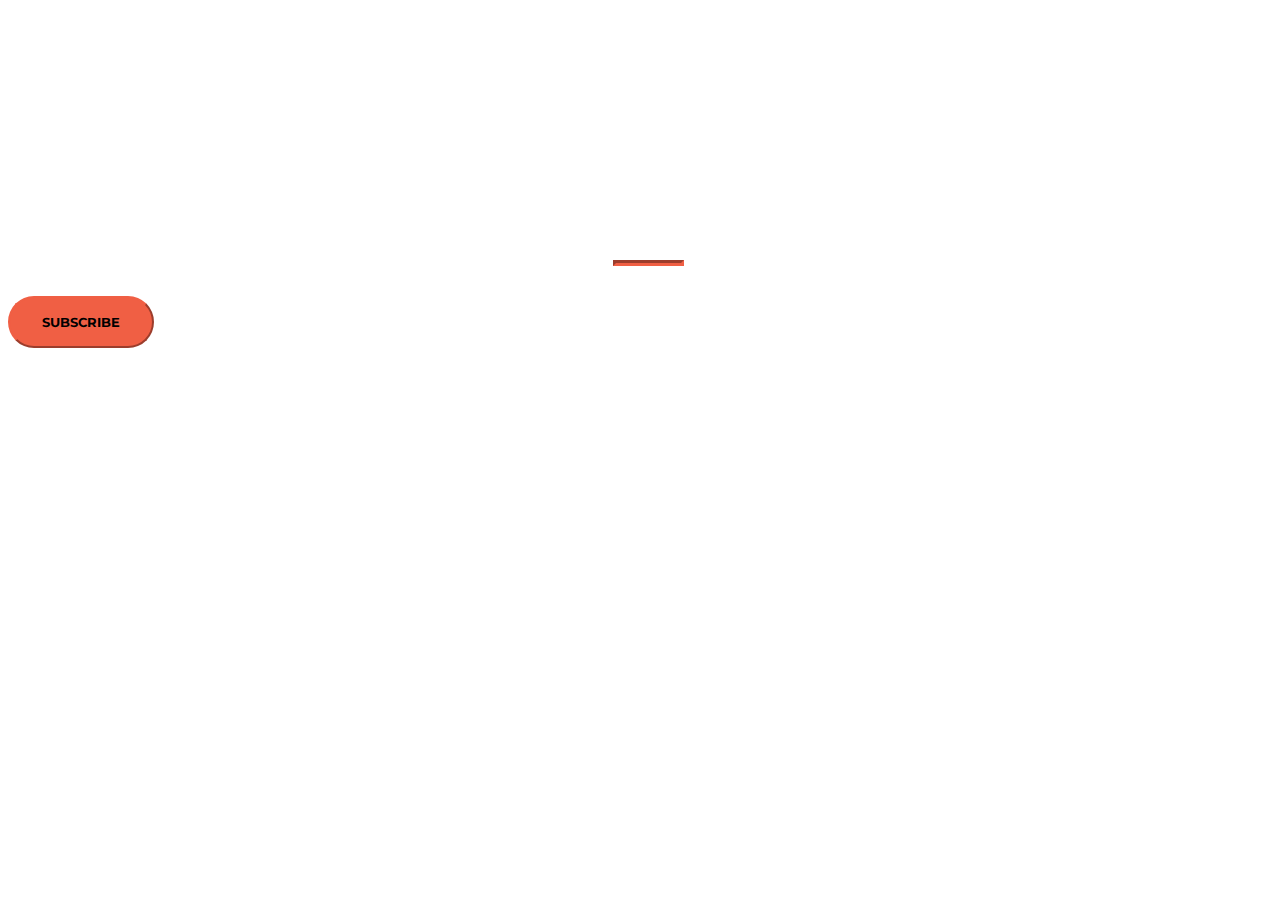
==== index.html @ 5ec6c7ca "uploading website" ====
<!DOCTYPE html>
<html>
  <head>
    <title>Startup</title>

    <!-- Google Fonts -->
    <link href="https://fonts.googleapis.com/css?family=Montserrat" rel="stylesheet">

    <!-- Bootstrap CSS from a CDN. This way you don't have to include the bootstrap file yourself -->
    <link rel="stylesheet" href="https://maxcdn.bootstrapcdn.com/bootstrap/4.0.0-alpha.6/css/bootstrap.min.css" integrity="sha384-rwoIResjU2yc3z8GV/NPeZWAv56rSmLldC3R/AZzGRnGxQQKnKkoFVhFQhNUwEyJ" crossorigin="anonymous">

    <!-- My own stylesheet -->
    <link rel="stylesheet" type="text/css" href="Style1.css">
  </head>
  <body>
    <header class="startup text-center text-white d-flex">
      <div class="container my-auto">
        <div class="row">
          <div class="col-lg-12 my-auto">
            <h1 class="text-uppercase faded">
              <strong>the biggest startup event of the year</strong>
            </h1>
            <hr>
          </div>
          <div class="col-lg-12 my-auto">
            <!-- Begin MailChimp Signup Form -->
                  <link href="//cdn-images.mailchimp.com/embedcode/slim-10_7.css" rel="stylesheet" type="text/css">
                  <style type="text/css">
                    #mc_embed_signup{clear:left; font:14px Helvetica,Arial,sans-serif; }
                    /* Add your own MailChimp form style overrides in your site stylesheet or in this style block.
                       We recommend moving this block and the preceding CSS link to the HEAD of your HTML file. */
                  </style>
                  <div id="mc_embed_signup">
                  <form action="https://coolwebsite.us12.list-manage.com/subscribe/post?u=30d363f6a13b2b131c542dd8b&amp;id=df0c57512b" method="post" id="mc-embedded-subscribe-form" name="mc-embedded-subscribe-form" class="validate" target="_blank" novalidate>
                      <div id="mc_embed_signup_scroll">
                                          <!-- real people should not fill this in and expect good things - do not remove this or risk form bot signups-->
                      <div style="position: absolute; left: -5000px;" aria-hidden="true"><input type="text" name="b_30d363f6a13b2b131c542dd8b_df0c57512b" tabindex="-1" value=""></div>
                      <div class="clear"><input  class="btn btn-primary btn-xl" type="submit" value="Subscribe" name="subscribe" id="mc-embedded-subscribe" class="button"></div>
                      </div>
                  </form>
                  </div>

                  <!--End mc_embed_signup-->
          </div>
        </div>
      </div>
    </header>

  </body>

</html>
---- Style1.css ----
body,html {
  width: 100%;
  height: 100%; 
}

body {
  font-family: 'Montserrat', sans-serif;
}

hr {
  max-width: 65px;
  border-width: 3px;
  border-color: #F05F44; 
}

.faded {
  color: rgba(255, 255, 255, 0.8); 
}

header.startup {
  background-position: center;
  background-image: url("bootstrap4/header.jpg");
  background-size: cover;
  height: 100%;
}

header.startup hr {
  margin-top: 200px;
  margin-bottom: 30px; 
}

header.startup h1 {
  font-size: 2rem; 
}

.btn {
  font-weight: 700;
  text-transform: uppercase;
  border-radius: 300px;
  font-family: 'Montserrat', sans-serif;
}

.btn-xl {
  padding: 1rem 2rem; 
}

.btn-primary {
  background-color: #F05F44;
  border-color: #F05F44; }

.btn-primary:hover {
  background-color: #ee4b08;
  border-color: #ee4b08;
  border-width: 5px;
  cursor: pointer;
}
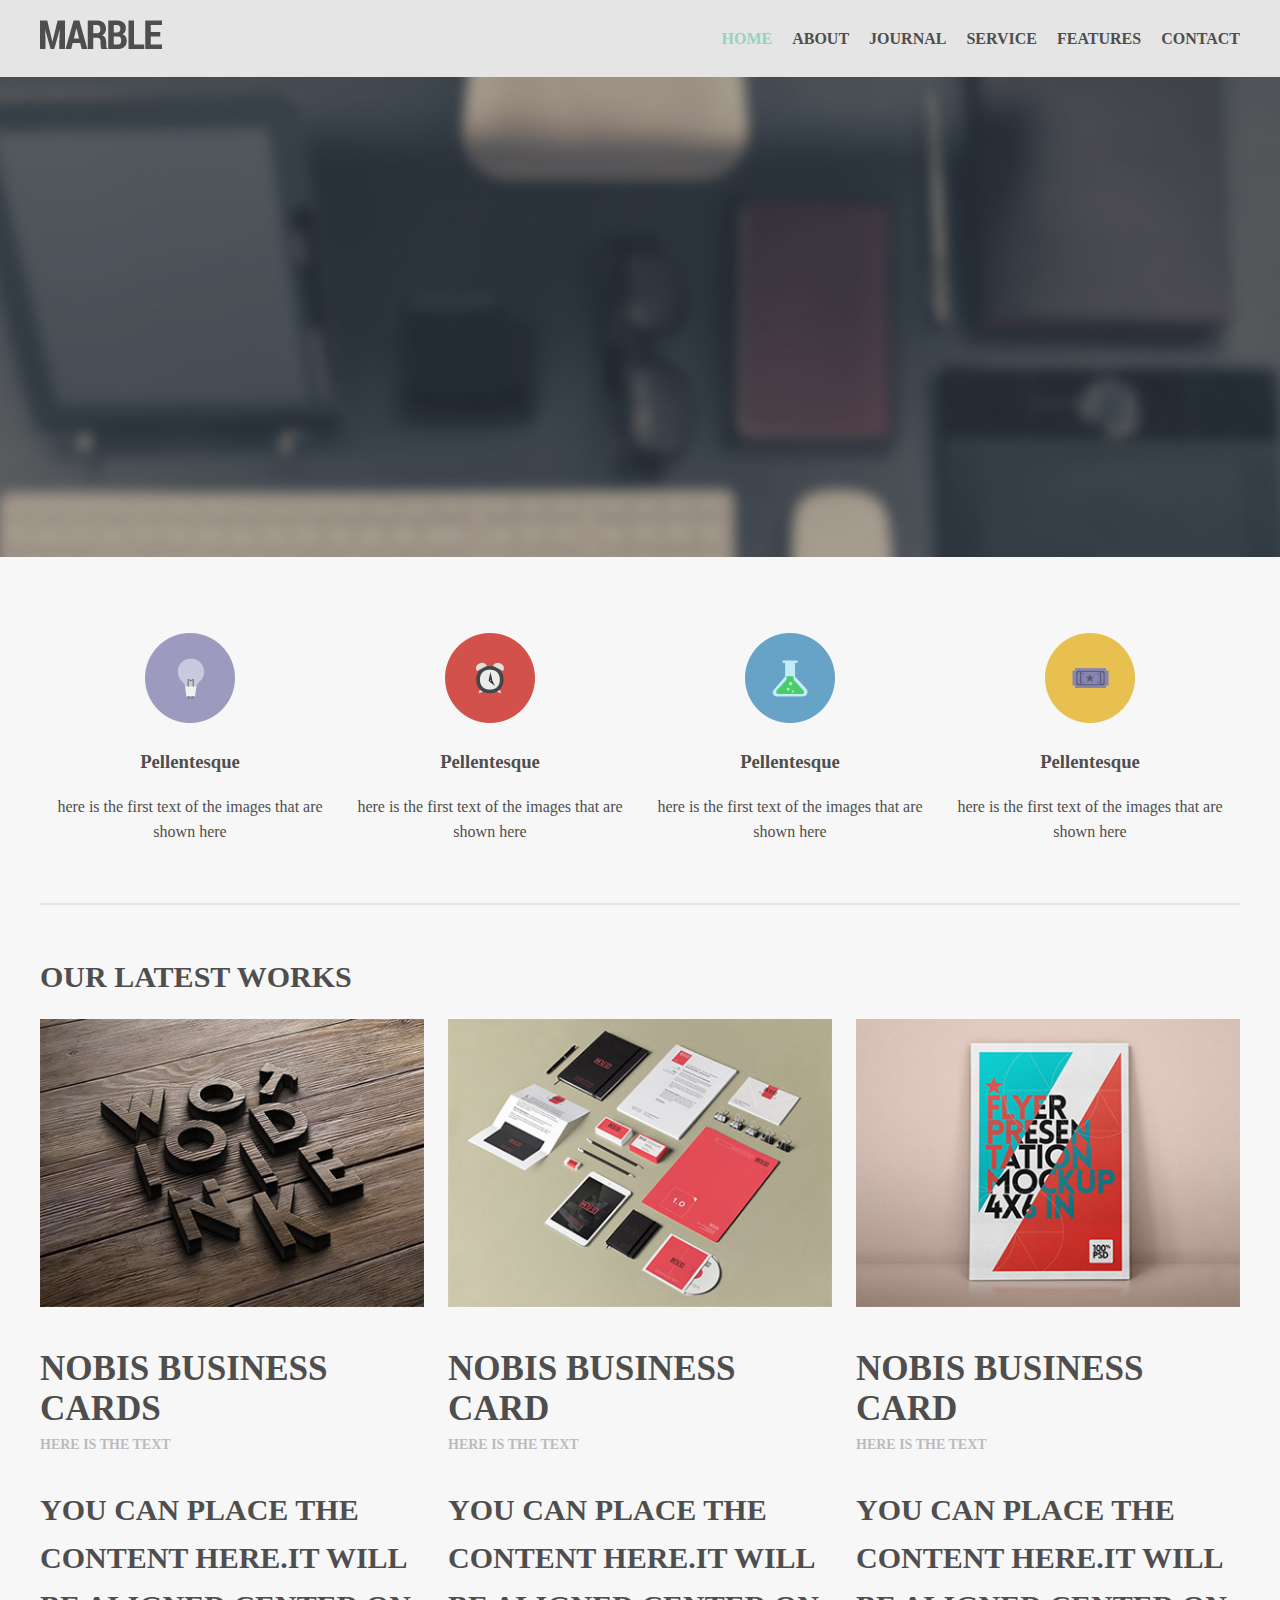
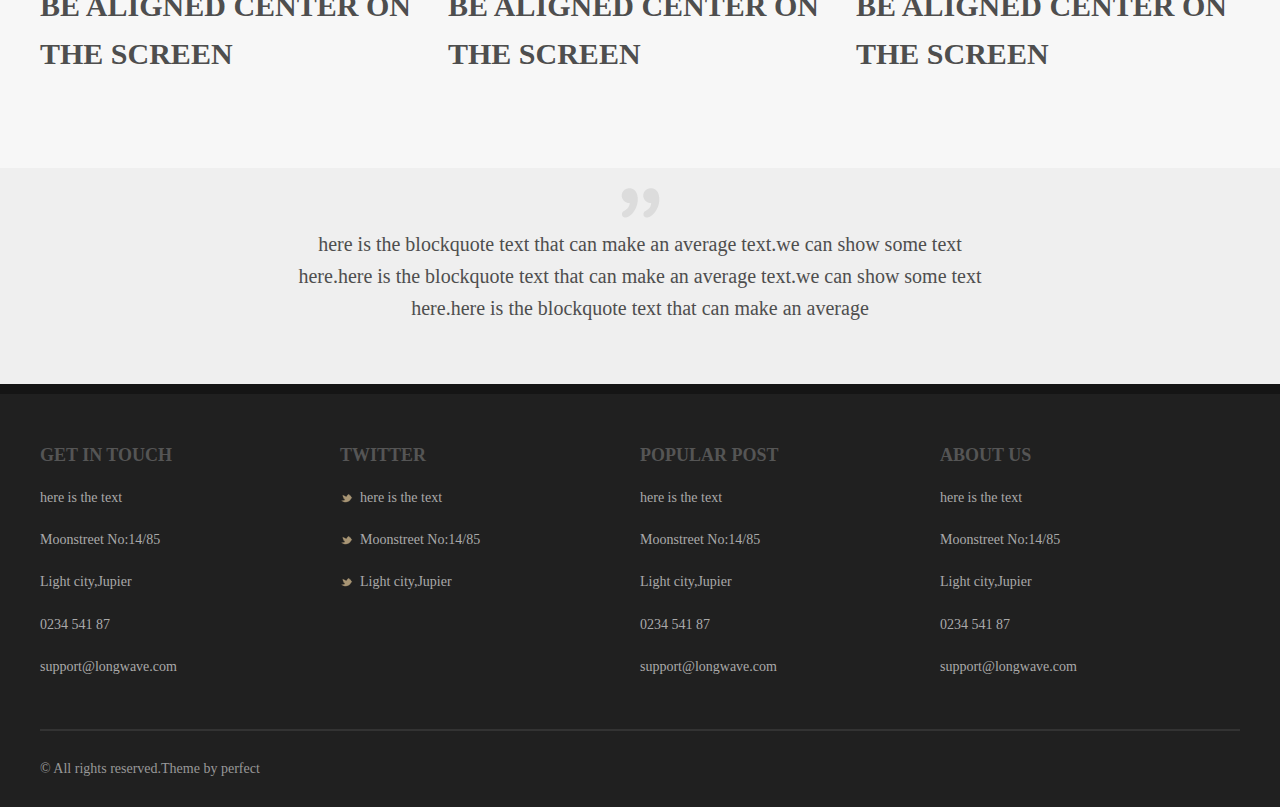
==== commit 7aa074d2: "uploading website" ====
--- a/index.html
+++ b/index.html
@@ -1,52 +1,141 @@
-
 <!DOCTYPE html>
 <html>
-  <head>
-    <title>Startup</title>
+<head>
+	<title>Marble</title>
+	<link href="style.css" rel="stylesheet" type="text/css"> 
+	<meta name="viewport" content="width=device-width ">
+</head>
+        <body>
+               <header>
+               	 <div class="wapper">
+               	 	<h1 class="logo">Marble</h1>
+               	 	<nav>
+               	 		<h2>Main Navigation</h2>
+               	 		<div id="burger-nav"></div>
+               	 		<ul class="open">
+               	 			<li><a href="" class="current">Home</a></li>
+               	 			<li><a href="">About</a></li>
+               	 			<li><a href="">Journal</a></li>
+               	 			<li><a href="">Service</a></li>
+               	 			<li><a href="">Features</a></li>
+               	 			<li><a href="">Contact</a></li>
+               	 		</ul>
+               	 	</nav>
 
-    <!-- Google Fonts -->
-    <link href="https://fonts.googleapis.com/css?family=Montserrat" rel="stylesheet">
+               	 </div>
+              </header>
 
-    <!-- Bootstrap CSS from a CDN. This way you don't have to include the bootstrap file yourself -->
-    <link rel="stylesheet" href="https://maxcdn.bootstrapcdn.com/bootstrap/4.0.0-alpha.6/css/bootstrap.min.css" integrity="sha384-rwoIResjU2yc3z8GV/NPeZWAv56rSmLldC3R/AZzGRnGxQQKnKkoFVhFQhNUwEyJ" crossorigin="anonymous">
 
-    <!-- My own stylesheet -->
-    <link rel="stylesheet" type="text/css" href="Style1.css">
-  </head>
-  <body>
-    <header class="startup text-center text-white d-flex">
-      <div class="container my-auto">
-        <div class="row">
-          <div class="col-lg-12 my-auto">
-            <h1 class="text-uppercase faded">
-              <strong>the biggest startup event of the year</strong>
-            </h1>
-            <hr>
-          </div>
-          <div class="col-lg-12 my-auto">
-            <!-- Begin MailChimp Signup Form -->
-                  <link href="//cdn-images.mailchimp.com/embedcode/slim-10_7.css" rel="stylesheet" type="text/css">
-                  <style type="text/css">
-                    #mc_embed_signup{clear:left; font:14px Helvetica,Arial,sans-serif; }
-                    /* Add your own MailChimp form style overrides in your site stylesheet or in this style block.
-                       We recommend moving this block and the preceding CSS link to the HEAD of your HTML file. */
-                  </style>
-                  <div id="mc_embed_signup">
-                  <form action="https://coolwebsite.us12.list-manage.com/subscribe/post?u=30d363f6a13b2b131c542dd8b&amp;id=df0c57512b" method="post" id="mc-embedded-subscribe-form" name="mc-embedded-subscribe-form" class="validate" target="_blank" novalidate>
-                      <div id="mc_embed_signup_scroll">
-                                          <!-- real people should not fill this in and expect good things - do not remove this or risk form bot signups-->
-                      <div style="position: absolute; left: -5000px;" aria-hidden="true"><input type="text" name="b_30d363f6a13b2b131c542dd8b_df0c57512b" tabindex="-1" value=""></div>
-                      <div class="clear"><input  class="btn btn-primary btn-xl" type="submit" value="Subscribe" name="subscribe" id="mc-embedded-subscribe" class="button"></div>
-                      </div>
-                  </form>
-                  </div>
+              <div id="main-banner">
+              	
+              	 <img src="images/banner.png" alt="banner">
+              </div>
+              <main class="wapper">
+              	<section id="selling-points">
+              		
+              		<ul>
+              			<li>
+              				<img src="images/s1.png" alt="selling-points">
+              				<h3>Pellentesque</h3>
+              				<p>here is the first text of the images that are shown here
+              				  </p>
+              			</li>
+              			<li>
+              				<img src="images/s2.png" alt="selling-points">
+              				<h3>Pellentesque</h3>
+              				<p>here is the first text of the images that are shown here
+              				  </p>
+              			</li>
+              			<li>
+              				<img src="images/s3.png" alt="selling-points">
+              				<h3>Pellentesque</h3>
+              				<p>here is the first text of the images that are shown here
+              				  </p>
+              			</li>
+              			<li>
+              				<img src="images/s4.png" alt="selling-points">
+              				<h3>Pellentesque</h3>
+              				<p>here is the first text of the images that are shown here
+              				  </p>
+              			</li>
+              		</ul>
+              	</section>
 
-                  <!--End mc_embed_signup-->
-          </div>
-        </div>
-      </div>
-    </header>
 
-  </body>
+              	       <section id="latest-works">
+              	       	   <h2>Our Latest Works<h2>
+              	       	   	<ul>
+              	       	   		<li>
+              	       	   			<img src="images/work1.png" alt="latest-works">
+              	       	   			<h3>Nobis Business Cards</h3>
+              	       	   			<p class="t">here is the text</p>
+              	       	   		    <p>you can place the content here.it will be aligned center on the screen</p>
+              	       	   		</li>
+              	       	   		<li>
+              	       	   			<img src="images/work2.png" alt="latest-works">
+                                    <h3>Nobis Business Card</h3>
+              	       	   			<p class="t">here is the text</p>
+              	       	   		    <p>you can place the content here.it will be aligned center on the screen</p>
+              	       	   		</li>
+              	       	   		<li>
+              	       	   			<img src="images/work3.png" alt="latest-works">
+                                    <h3>Nobis Business Card</h3>
+              	       	   			<p class="t">here is the text</p>
+              	       	   		    <p>you can place the content here.it will be aligned center on the screen</p>
+              	       	   		</li>
+              	       	   	</ul>
+              	       </section>
+              </main>
 
-</html>
+                 <div id="quotes">
+                 	<blockquote>
+                 		here is the blockquote text that can make an average
+                 		text.we can show some text here.here is the blockquote text that can make an average
+                 		text.we can show some text here.here is the blockquote text that can make an average
+                 	</blockquote>
+
+                 </div>
+                               <footer>
+                               	<div class="wapper">
+                               		  <ul>
+                               		  	<li><h4>Get in touch</h4></li>
+                               		  	<li>here is the text</li>
+                                        <li>Moonstreet No:14/85</li>
+                                        <li>Light city,Jupier</li>
+                                        <li>0234 541 87</li>
+                                        <li>support@longwave.com</li>
+                               		  </ul>
+
+                               		   <ul>
+                               		  	<li><h4>Twitter</h4></li>
+                               		  	<li class="tw">here is the text</li>
+                                        <li class="tw">Moonstreet No:14/85</li>
+                                        <li class="tw">Light city,Jupier</li>
+                               		  </ul>
+                               		   <ul>
+                               		  	<li><h4>Popular Post</h4></li>
+                               		  	<li>here is the text</li>
+                                        <li>Moonstreet No:14/85</li>
+                                        <li>Light city,Jupier</li>
+                                        <li>0234 541 87</li>
+                                        <li>support@longwave.com</li>
+                               		  </ul>
+                               		   <ul>
+                               		  	<li><h4>About Us</h4></li>
+                               		  	<li>here is the text</li>
+                                        <li>Moonstreet No:14/85</li>
+                                        <li>Light city,Jupier</li>
+                                        <li>0234 541 87</li>
+                                        <li>support@longwave.com</li>
+                               		  </ul>
+                               		  <div id="copyright">&copy; All rights reserved.Theme by perfect</div>
+                               	</div>
+                               </footer>
+
+    	</body>
+    	<script
+        src="https://code.jquery.com/jquery-1.12.4.min.js"
+        integrity="sha256-ZosEbRLbNQzLpnKIkEdrPv7lOy9C27hHQ+Xp8a4MxAQ="
+        crossorigin="anonymous"></script>
+    	<script src="Menu.js"></script>
+</html>--- a/style.css
+++ b/style.css
@@ -0,0 +1,270 @@
+*{
+	font-family: Trebuchet MS;
+}
+body,ul,li{
+	margin: 0;
+	padding: 0;
+}
+p,li,h1,h2,h3,h4{
+	color:#4e4e4e;
+}
+body{
+	background: #f7f7f7;
+}
+.wapper{
+	width: 96%;
+	max-width: 1200px;
+	margin: 0 auto;
+	padding: 0 2%;
+}
+header{
+	background: #e5e5e5;
+	padding:20px 0;
+}
+header h1{
+	margin: 0;
+	text-indent: -10000px;
+	background: url(images/logo.png) no-repeat;
+	width: 130px;
+	float: left;
+}
+header nav{
+	float: right;
+}
+header:after{
+	display: block;
+	content: "";
+	clear:both;
+}
+header nav h2{
+	line-height: 0;
+	margin: 0;
+	text-indent: -10000px;
+}
+header nav li{
+	list-style-type: none;
+	float: left;
+	margin-left: 20px;
+	margin-top: 10px;
+}
+header nav li a{
+	text-decoration: none;
+	color:#4e4e4e;
+	text-transform: uppercase;
+	font-weight: bold;
+}
+header nav li a.current{
+	color:#96d1c2;
+}
+#main-banner img{
+	width: 100%;
+}
+#main-banner{
+	max-height: 500px;
+	overflow: hidden;
+}
+#selling-points{
+   margin-top: 60px;
+}
+#selling-points li{
+	float: left;
+	width: 23%;
+	padding:1%;
+	text-align: center;
+	list-style-type: none;
+	line-height: 1.6em;
+}
+#selling-points:after{
+	display: block;
+	content: "";
+	clear:both;
+}
+#latest-works{
+	margin-top: 30px;
+	padding-top: 30px;
+	border-top:2px solid #e4e4e4;
+}
+#latest-works{
+	text-transform: uppercase;
+	font-size: 20px;
+	margin-bottom: 40px;
+}
+#latest-works li{
+	width: 32%;
+	float: left;
+	list-style-type: none;
+}
+#latest-works img{
+	width: 100%;
+}
+#latest-works li:nth-child(2)
+{
+	margin:0 2%;
+}
+#latest-works:after{
+	display: block;
+	content: "";
+	clear:both;
+}
+#latest-works h3{
+	margin-bottom: 0;
+}
+#latest-works p{
+	line-height: 1.6em;
+}
+p.t{
+	color: #bbb;
+	font-size: 14px;
+	margin-top: 5px;
+}
+#quotes{
+	width:60%;
+	margin-top: 60px;
+	padding: 40px 20%;
+	background: url("images/q.png") no-repeat center 20px;
+	background-color: #efefef;
+	color: #4e4e4e;
+	font-size:20px;
+	line-height: 1.6em;
+	text-align: center;
+}
+footer{
+	background: #202020;
+	padding: 30px 0;
+	border-top:10px solid #151515;
+}
+footer h4{
+	margin: 0;
+	color:#555;
+	text-transform: uppercase;
+	font-size:18px;
+}
+footer ul{
+	float: left;
+	width: 25%;
+	list-style-type: none;
+}
+footer:after{
+	content: "";
+	display: block;
+	clear: both;
+}
+footer li{
+	color:#aaa;
+	width: 80%;
+	margin: 20px 0;
+	font-size: 14px;
+	line-height:1.6em;
+}
+footer li.tw{
+	padding-left: 20px;
+	background: url("images/twitter.png") no-repeat left 6px;
+}
+#copyright{
+	clear:both;
+	padding-top: 30px;
+	margin-top: 30px;
+	float: left;
+	width: 100%;
+	border-top: 2px solid #333;
+	color:#999;
+	font-size: 14px;
+}
+/* MEDIA QUERY */
+@media screen and (max-width:960px){
+	#selling-points li{
+		width:40%;
+		padding:0 5%;
+		margin:20px 0;
+	}
+	footer ul{
+		width:50%
+	}
+	footer ul:nth-child(odd){
+		clear:both;
+	}
+	#quotes{
+		width:90%;
+		padding:40px 5%;
+	}
+
+}
+@media screen and (max-width:768px){
+	header nav{
+		float:none;
+
+	}
+	header nav li{
+		margin-left:0;
+		width:16.66%;
+		text-align:center;
+		font-size:14px;
+	}
+	header h1.logo{
+		float:none;
+		margin:0 auto 15px;
+	}
+	#latest-works li{
+		width:60%;
+		margin:30px 20% !important;
+		float:none;
+	}
+	#latest-works h2{
+		text-align:center;
+	}
+}
+@media screen and (max-width:480px){
+	#selling-points li{
+		width:80%;
+		padding:0 10%;
+		margin:20% 0;
+	}
+	#latest-works li{
+		width:80%;
+		margin:30px 10% !important;
+	}
+	#quotes{
+		font-size:16px;
+		font-weight:bold;
+	}
+	footer ul{
+		width:100%;
+		float:none;
+		border-top:2px solid #333;
+	}
+		header nav li{
+		float:none;
+		width:100%;
+		margin:0;
+	}
+	header nav {
+		background:#555;
+	}
+	header .wrapper{
+		padding:0;
+		width:100%;
+	}
+	header{
+		padding-bottom:0;
+	}
+	header nav li a{
+		display:block;
+		text-align:center;
+		padding:10px;
+		color:#999;
+		border-top:1px solid #4f4f4f;
+	}
+	#burger-nav{
+		width:100%;
+		height:40px;
+		background:url('images/burger.png') no-repeat 98% center;
+		cursor:pointer;
+	}
+	header nav ul{
+		height:0;
+		overflow:hidden;
+	}
+	header nav ul.open{
+		height: auto;
+	}
+}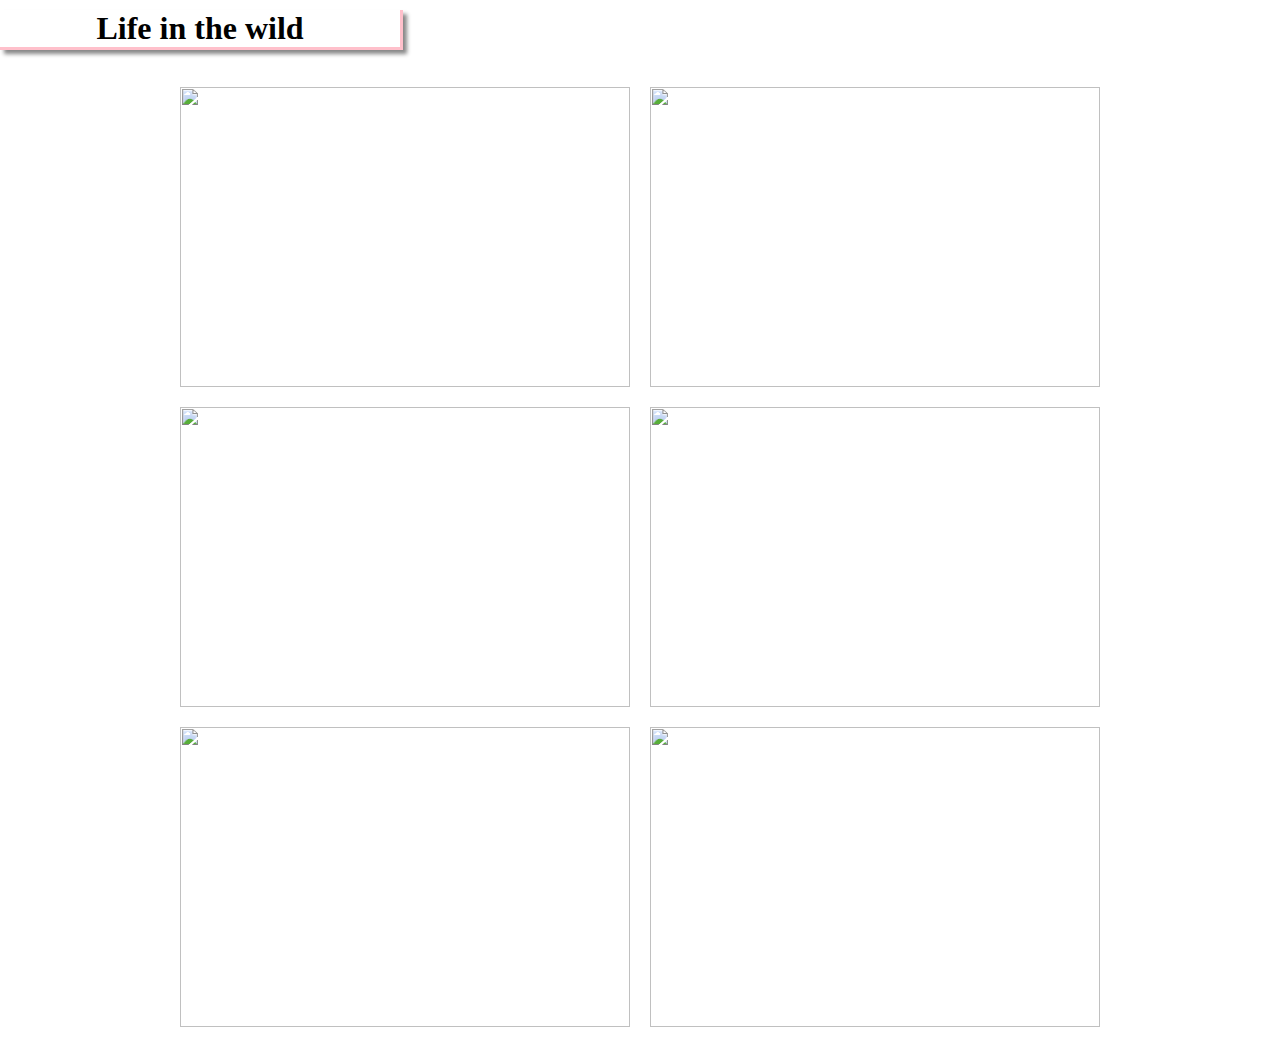
==== commit db53f768: "website publish" ====
--- a/index.html
+++ b/index.html
@@ -1,141 +1,18 @@
 <!DOCTYPE html>
 <html>
 <head>
-	<title>Marble</title>
-	<link href="style.css" rel="stylesheet" type="text/css"> 
-	<meta name="viewport" content="width=device-width ">
+  <title>portfolio</title>
+  <link rel="stylesheet" type="text/css" href="style.css">
 </head>
-        <body>
-               <header>
-               	 <div class="wapper">
-               	 	<h1 class="logo">Marble</h1>
-               	 	<nav>
-               	 		<h2>Main Navigation</h2>
-               	 		<div id="burger-nav"></div>
-               	 		<ul class="open">
-               	 			<li><a href="" class="current">Home</a></li>
-               	 			<li><a href="">About</a></li>
-               	 			<li><a href="">Journal</a></li>
-               	 			<li><a href="">Service</a></li>
-               	 			<li><a href="">Features</a></li>
-               	 			<li><a href="">Contact</a></li>
-               	 		</ul>
-               	 	</nav>
-
-               	 </div>
-              </header>
-
-
-              <div id="main-banner">
-              	
-              	 <img src="images/banner.png" alt="banner">
-              </div>
-              <main class="wapper">
-              	<section id="selling-points">
-              		
-              		<ul>
-              			<li>
-              				<img src="images/s1.png" alt="selling-points">
-              				<h3>Pellentesque</h3>
-              				<p>here is the first text of the images that are shown here
-              				  </p>
-              			</li>
-              			<li>
-              				<img src="images/s2.png" alt="selling-points">
-              				<h3>Pellentesque</h3>
-              				<p>here is the first text of the images that are shown here
-              				  </p>
-              			</li>
-              			<li>
-              				<img src="images/s3.png" alt="selling-points">
-              				<h3>Pellentesque</h3>
-              				<p>here is the first text of the images that are shown here
-              				  </p>
-              			</li>
-              			<li>
-              				<img src="images/s4.png" alt="selling-points">
-              				<h3>Pellentesque</h3>
-              				<p>here is the first text of the images that are shown here
-              				  </p>
-              			</li>
-              		</ul>
-              	</section>
-
-
-              	       <section id="latest-works">
-              	       	   <h2>Our Latest Works<h2>
-              	       	   	<ul>
-              	       	   		<li>
-              	       	   			<img src="images/work1.png" alt="latest-works">
-              	       	   			<h3>Nobis Business Cards</h3>
-              	       	   			<p class="t">here is the text</p>
-              	       	   		    <p>you can place the content here.it will be aligned center on the screen</p>
-              	       	   		</li>
-              	       	   		<li>
-              	       	   			<img src="images/work2.png" alt="latest-works">
-                                    <h3>Nobis Business Card</h3>
-              	       	   			<p class="t">here is the text</p>
-              	       	   		    <p>you can place the content here.it will be aligned center on the screen</p>
-              	       	   		</li>
-              	       	   		<li>
-              	       	   			<img src="images/work3.png" alt="latest-works">
-                                    <h3>Nobis Business Card</h3>
-              	       	   			<p class="t">here is the text</p>
-              	       	   		    <p>you can place the content here.it will be aligned center on the screen</p>
-              	       	   		</li>
-              	       	   	</ul>
-              	       </section>
-              </main>
-
-                 <div id="quotes">
-                 	<blockquote>
-                 		here is the blockquote text that can make an average
-                 		text.we can show some text here.here is the blockquote text that can make an average
-                 		text.we can show some text here.here is the blockquote text that can make an average
-                 	</blockquote>
-
-                 </div>
-                               <footer>
-                               	<div class="wapper">
-                               		  <ul>
-                               		  	<li><h4>Get in touch</h4></li>
-                               		  	<li>here is the text</li>
-                                        <li>Moonstreet No:14/85</li>
-                                        <li>Light city,Jupier</li>
-                                        <li>0234 541 87</li>
-                                        <li>support@longwave.com</li>
-                               		  </ul>
-
-                               		   <ul>
-                               		  	<li><h4>Twitter</h4></li>
-                               		  	<li class="tw">here is the text</li>
-                                        <li class="tw">Moonstreet No:14/85</li>
-                                        <li class="tw">Light city,Jupier</li>
-                               		  </ul>
-                               		   <ul>
-                               		  	<li><h4>Popular Post</h4></li>
-                               		  	<li>here is the text</li>
-                                        <li>Moonstreet No:14/85</li>
-                                        <li>Light city,Jupier</li>
-                                        <li>0234 541 87</li>
-                                        <li>support@longwave.com</li>
-                               		  </ul>
-                               		   <ul>
-                               		  	<li><h4>About Us</h4></li>
-                               		  	<li>here is the text</li>
-                                        <li>Moonstreet No:14/85</li>
-                                        <li>Light city,Jupier</li>
-                                        <li>0234 541 87</li>
-                                        <li>support@longwave.com</li>
-                               		  </ul>
-                               		  <div id="copyright">&copy; All rights reserved.Theme by perfect</div>
-                               	</div>
-                               </footer>
-
-    	</body>
-    	<script
-        src="https://code.jquery.com/jquery-1.12.4.min.js"
-        integrity="sha256-ZosEbRLbNQzLpnKIkEdrPv7lOy9C27hHQ+Xp8a4MxAQ="
-        crossorigin="anonymous"></script>
-    	<script src="Menu.js"></script>
+<body>
+          <h2>Life in the wild</h2>
+          <div class="container">
+          <img src="https://static.pexels.com/photos/52500/horse-herd-fog-nature-52500.jpeg">
+          <img src="https://static.pexels.com/photos/66898/elephant-cub-tsavo-kenya-66898.jpeg">
+          <img src="https://static.pexels.com/photos/213399/pexels-photo-213399.jpeg">
+          <img src="https://static.pexels.com/photos/158471/ibis-bird-red-animals-158471.jpeg">
+          <img src="https://static.pexels.com/photos/133459/pexels-photo-133459.jpeg">
+          <img src="https://static.pexels.com/photos/50988/ape-berber-monkeys-mammal-affchen-50988.jpeg">
+          </div>
+</body>
 </html>--- a/style.css
+++ b/style.css
@@ -1,270 +1,27 @@
-*{
-	font-family: Trebuchet MS;
+body{
+	margin: 0px;
 }
-body,ul,li{
-	margin: 0;
-	padding: 0;
+.container{
+	display: flex;
+	flex-wrap: wrap;
+	justify-content: center;
 }
-p,li,h1,h2,h3,h4{
-	color:#4e4e4e;
-}
-body{
-	background: #f7f7f7;
-}
-.wapper{
-	width: 96%;
-	max-width: 1200px;
-	margin: 0 auto;
-	padding: 0 2%;
-}
-header{
-	background: #e5e5e5;
-	padding:20px 0;
-}
-header h1{
-	margin: 0;
-	text-indent: -10000px;
-	background: url(images/logo.png) no-repeat;
-	width: 130px;
-	float: left;
-}
-header nav{
-	float: right;
-}
-header:after{
-	display: block;
-	content: "";
-	clear:both;
-}
-header nav h2{
-	line-height: 0;
-	margin: 0;
-	text-indent: -10000px;
-}
-header nav li{
-	list-style-type: none;
-	float: left;
-	margin-left: 20px;
+h2{
+	font-family: fantasy;
+	font-size: 2em;
+	border-bottom: 3px solid pink;
+	border-right: 3px solid pink;
+	width: 400px;
+	text-align: center;
+	box-shadow: 4px 4px 4px #888888;
 	margin-top: 10px;
 }
-header nav li a{
-	text-decoration: none;
-	color:#4e4e4e;
-	text-transform: uppercase;
-	font-weight: bold;
+img{
+	width: 450px;
+	height: 300px;
+	margin: 10px;
+	transition: all 1s;
 }
-header nav li a.current{
-	color:#96d1c2;
-}
-#main-banner img{
-	width: 100%;
-}
-#main-banner{
-	max-height: 500px;
-	overflow: hidden;
-}
-#selling-points{
-   margin-top: 60px;
-}
-#selling-points li{
-	float: left;
-	width: 23%;
-	padding:1%;
-	text-align: center;
-	list-style-type: none;
-	line-height: 1.6em;
-}
-#selling-points:after{
-	display: block;
-	content: "";
-	clear:both;
-}
-#latest-works{
-	margin-top: 30px;
-	padding-top: 30px;
-	border-top:2px solid #e4e4e4;
-}
-#latest-works{
-	text-transform: uppercase;
-	font-size: 20px;
-	margin-bottom: 40px;
-}
-#latest-works li{
-	width: 32%;
-	float: left;
-	list-style-type: none;
-}
-#latest-works img{
-	width: 100%;
-}
-#latest-works li:nth-child(2)
-{
-	margin:0 2%;
-}
-#latest-works:after{
-	display: block;
-	content: "";
-	clear:both;
-}
-#latest-works h3{
-	margin-bottom: 0;
-}
-#latest-works p{
-	line-height: 1.6em;
-}
-p.t{
-	color: #bbb;
-	font-size: 14px;
-	margin-top: 5px;
-}
-#quotes{
-	width:60%;
-	margin-top: 60px;
-	padding: 40px 20%;
-	background: url("images/q.png") no-repeat center 20px;
-	background-color: #efefef;
-	color: #4e4e4e;
-	font-size:20px;
-	line-height: 1.6em;
-	text-align: center;
-}
-footer{
-	background: #202020;
-	padding: 30px 0;
-	border-top:10px solid #151515;
-}
-footer h4{
-	margin: 0;
-	color:#555;
-	text-transform: uppercase;
-	font-size:18px;
-}
-footer ul{
-	float: left;
-	width: 25%;
-	list-style-type: none;
-}
-footer:after{
-	content: "";
-	display: block;
-	clear: both;
-}
-footer li{
-	color:#aaa;
-	width: 80%;
-	margin: 20px 0;
-	font-size: 14px;
-	line-height:1.6em;
-}
-footer li.tw{
-	padding-left: 20px;
-	background: url("images/twitter.png") no-repeat left 6px;
-}
-#copyright{
-	clear:both;
-	padding-top: 30px;
-	margin-top: 30px;
-	float: left;
-	width: 100%;
-	border-top: 2px solid #333;
-	color:#999;
-	font-size: 14px;
-}
-/* MEDIA QUERY */
-@media screen and (max-width:960px){
-	#selling-points li{
-		width:40%;
-		padding:0 5%;
-		margin:20px 0;
-	}
-	footer ul{
-		width:50%
-	}
-	footer ul:nth-child(odd){
-		clear:both;
-	}
-	#quotes{
-		width:90%;
-		padding:40px 5%;
-	}
-
-}
-@media screen and (max-width:768px){
-	header nav{
-		float:none;
-
-	}
-	header nav li{
-		margin-left:0;
-		width:16.66%;
-		text-align:center;
-		font-size:14px;
-	}
-	header h1.logo{
-		float:none;
-		margin:0 auto 15px;
-	}
-	#latest-works li{
-		width:60%;
-		margin:30px 20% !important;
-		float:none;
-	}
-	#latest-works h2{
-		text-align:center;
-	}
-}
-@media screen and (max-width:480px){
-	#selling-points li{
-		width:80%;
-		padding:0 10%;
-		margin:20% 0;
-	}
-	#latest-works li{
-		width:80%;
-		margin:30px 10% !important;
-	}
-	#quotes{
-		font-size:16px;
-		font-weight:bold;
-	}
-	footer ul{
-		width:100%;
-		float:none;
-		border-top:2px solid #333;
-	}
-		header nav li{
-		float:none;
-		width:100%;
-		margin:0;
-	}
-	header nav {
-		background:#555;
-	}
-	header .wrapper{
-		padding:0;
-		width:100%;
-	}
-	header{
-		padding-bottom:0;
-	}
-	header nav li a{
-		display:block;
-		text-align:center;
-		padding:10px;
-		color:#999;
-		border-top:1px solid #4f4f4f;
-	}
-	#burger-nav{
-		width:100%;
-		height:40px;
-		background:url('images/burger.png') no-repeat 98% center;
-		cursor:pointer;
-	}
-	header nav ul{
-		height:0;
-		overflow:hidden;
-	}
-	header nav ul.open{
-		height: auto;
-	}
+img:hover{
+	transform: scale(1.1);
 }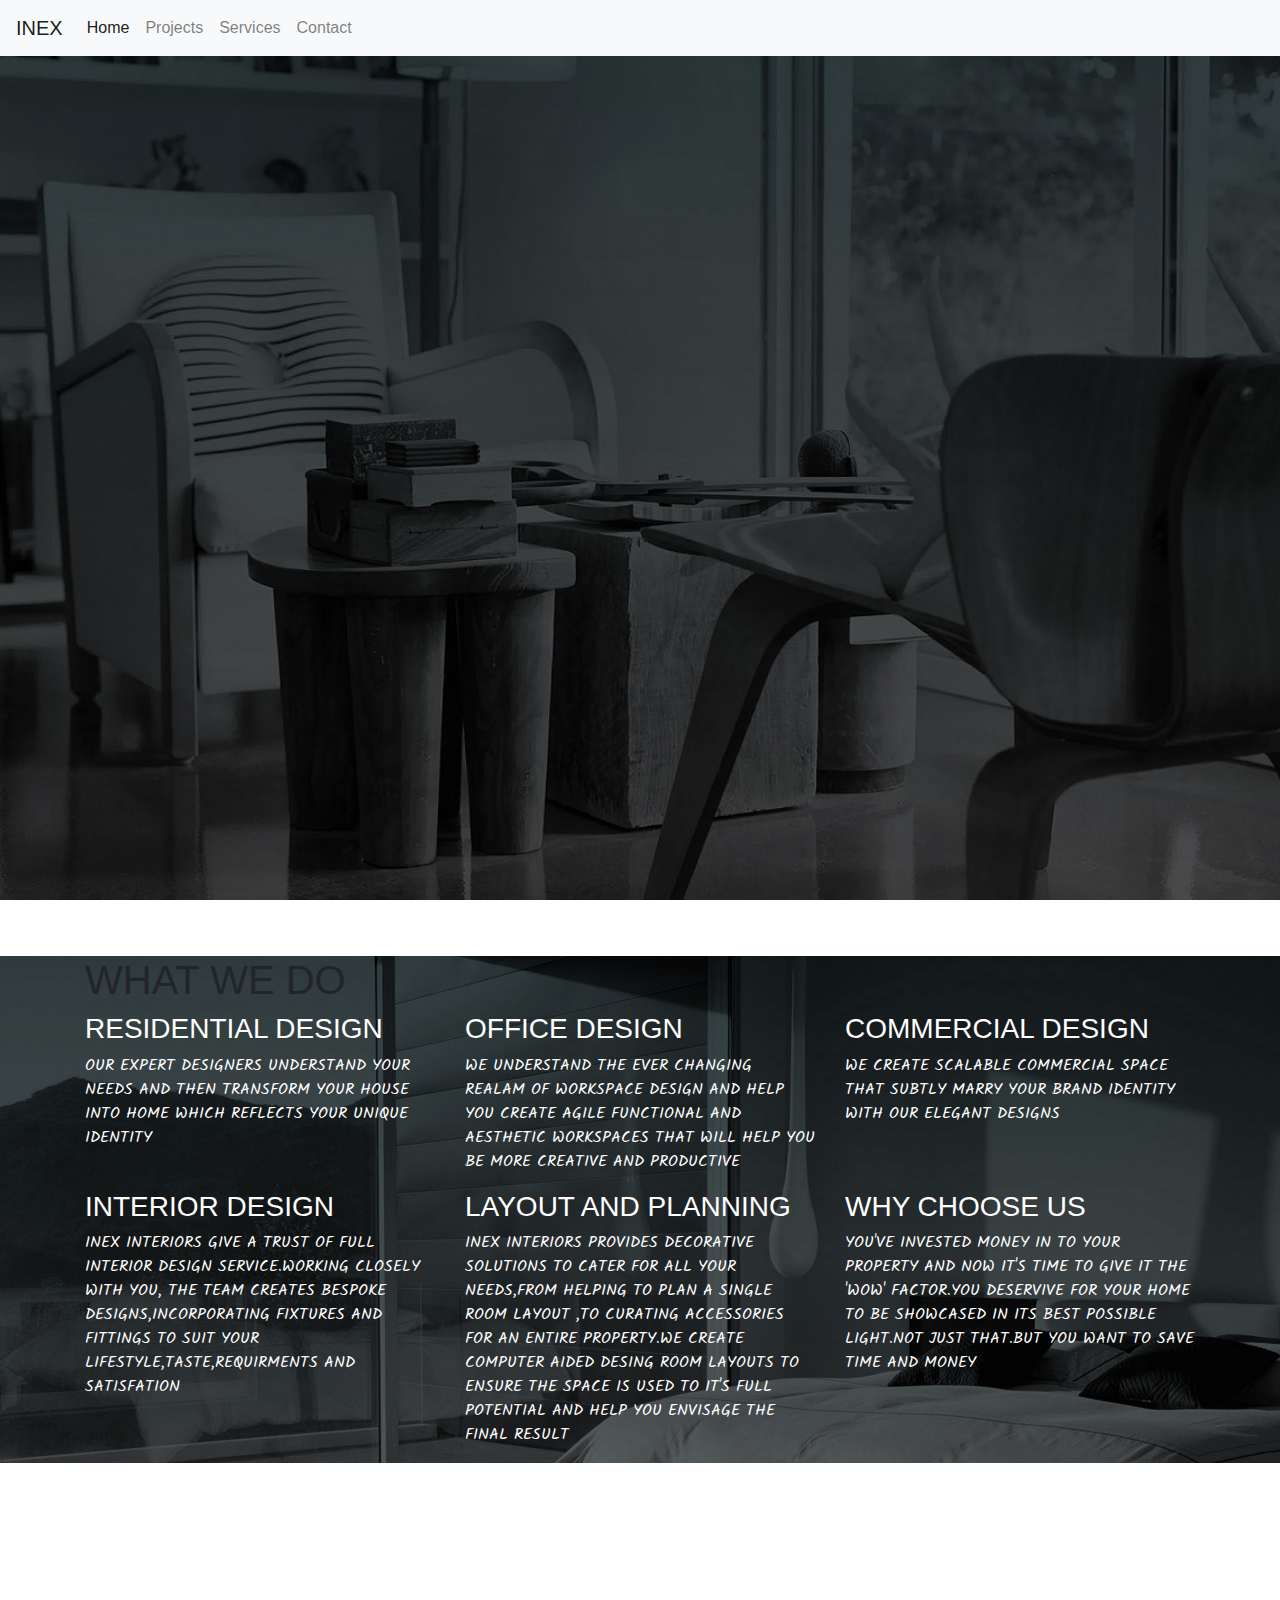
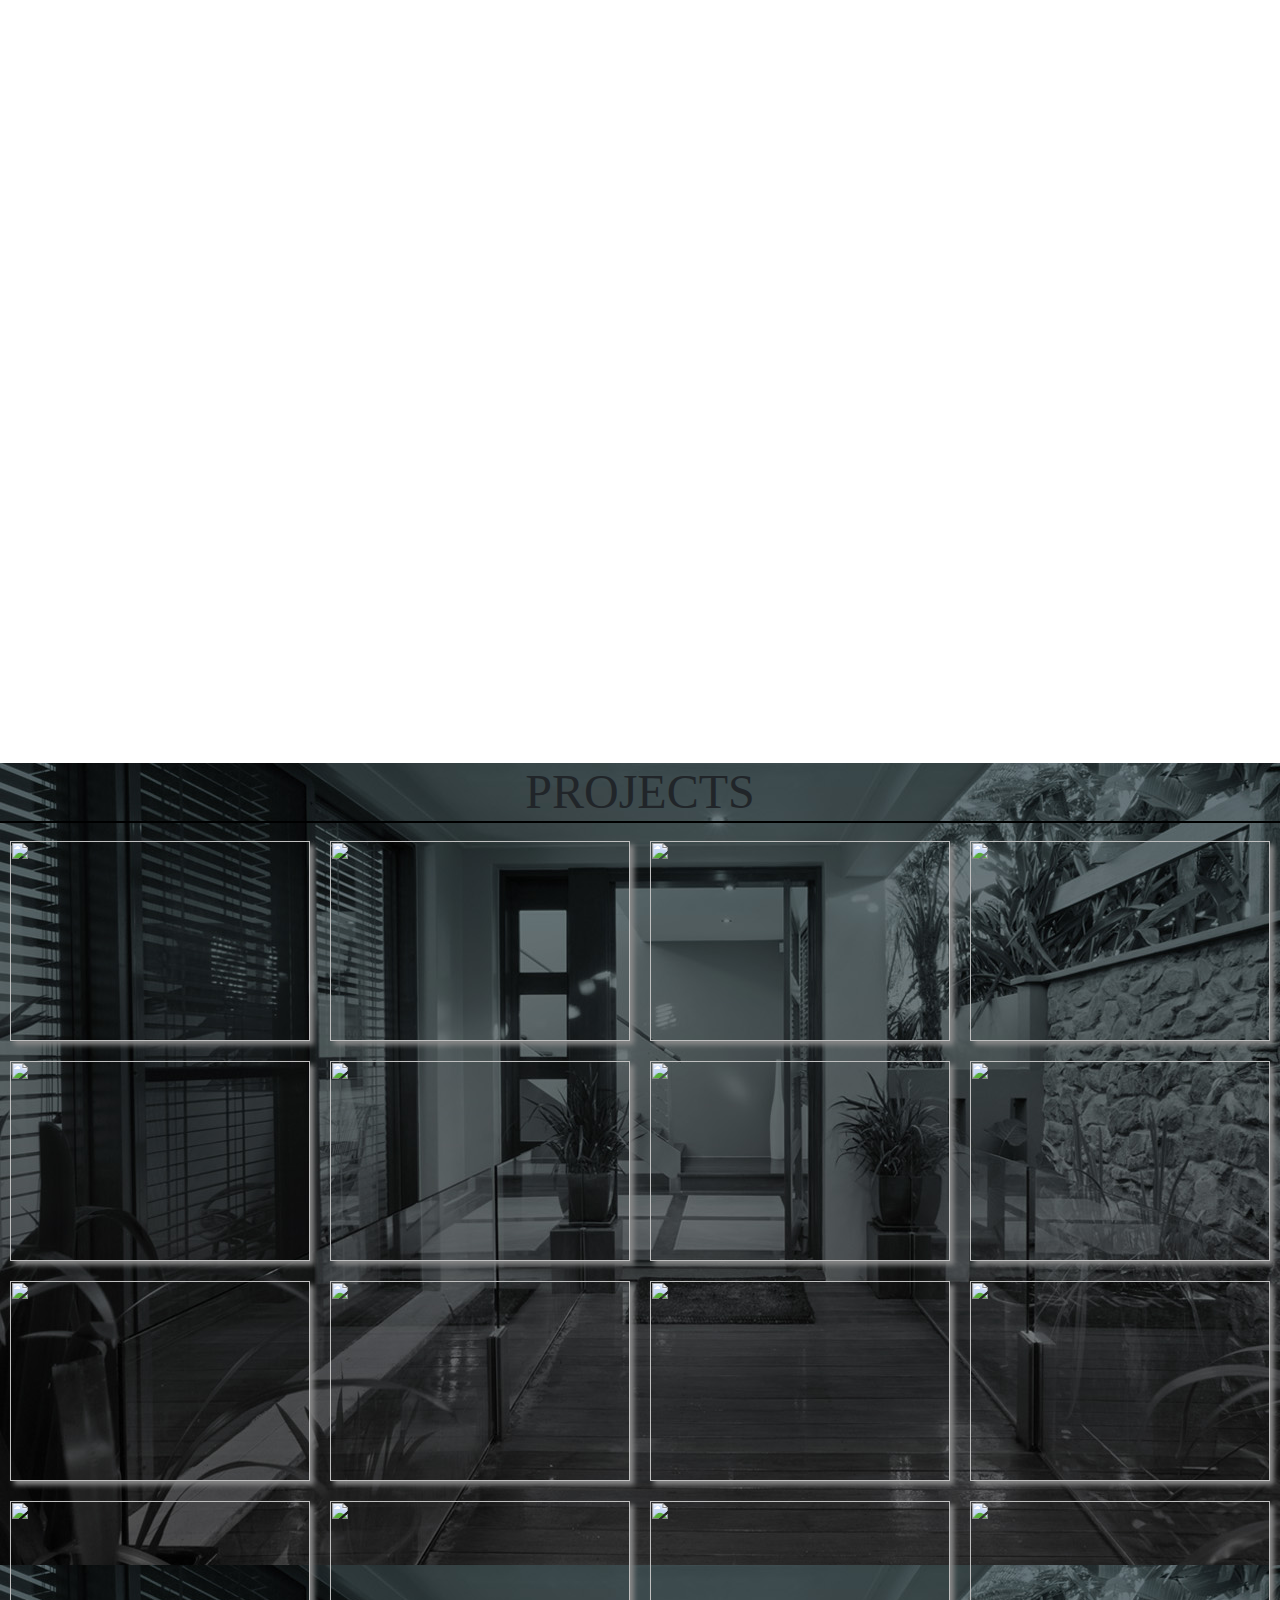
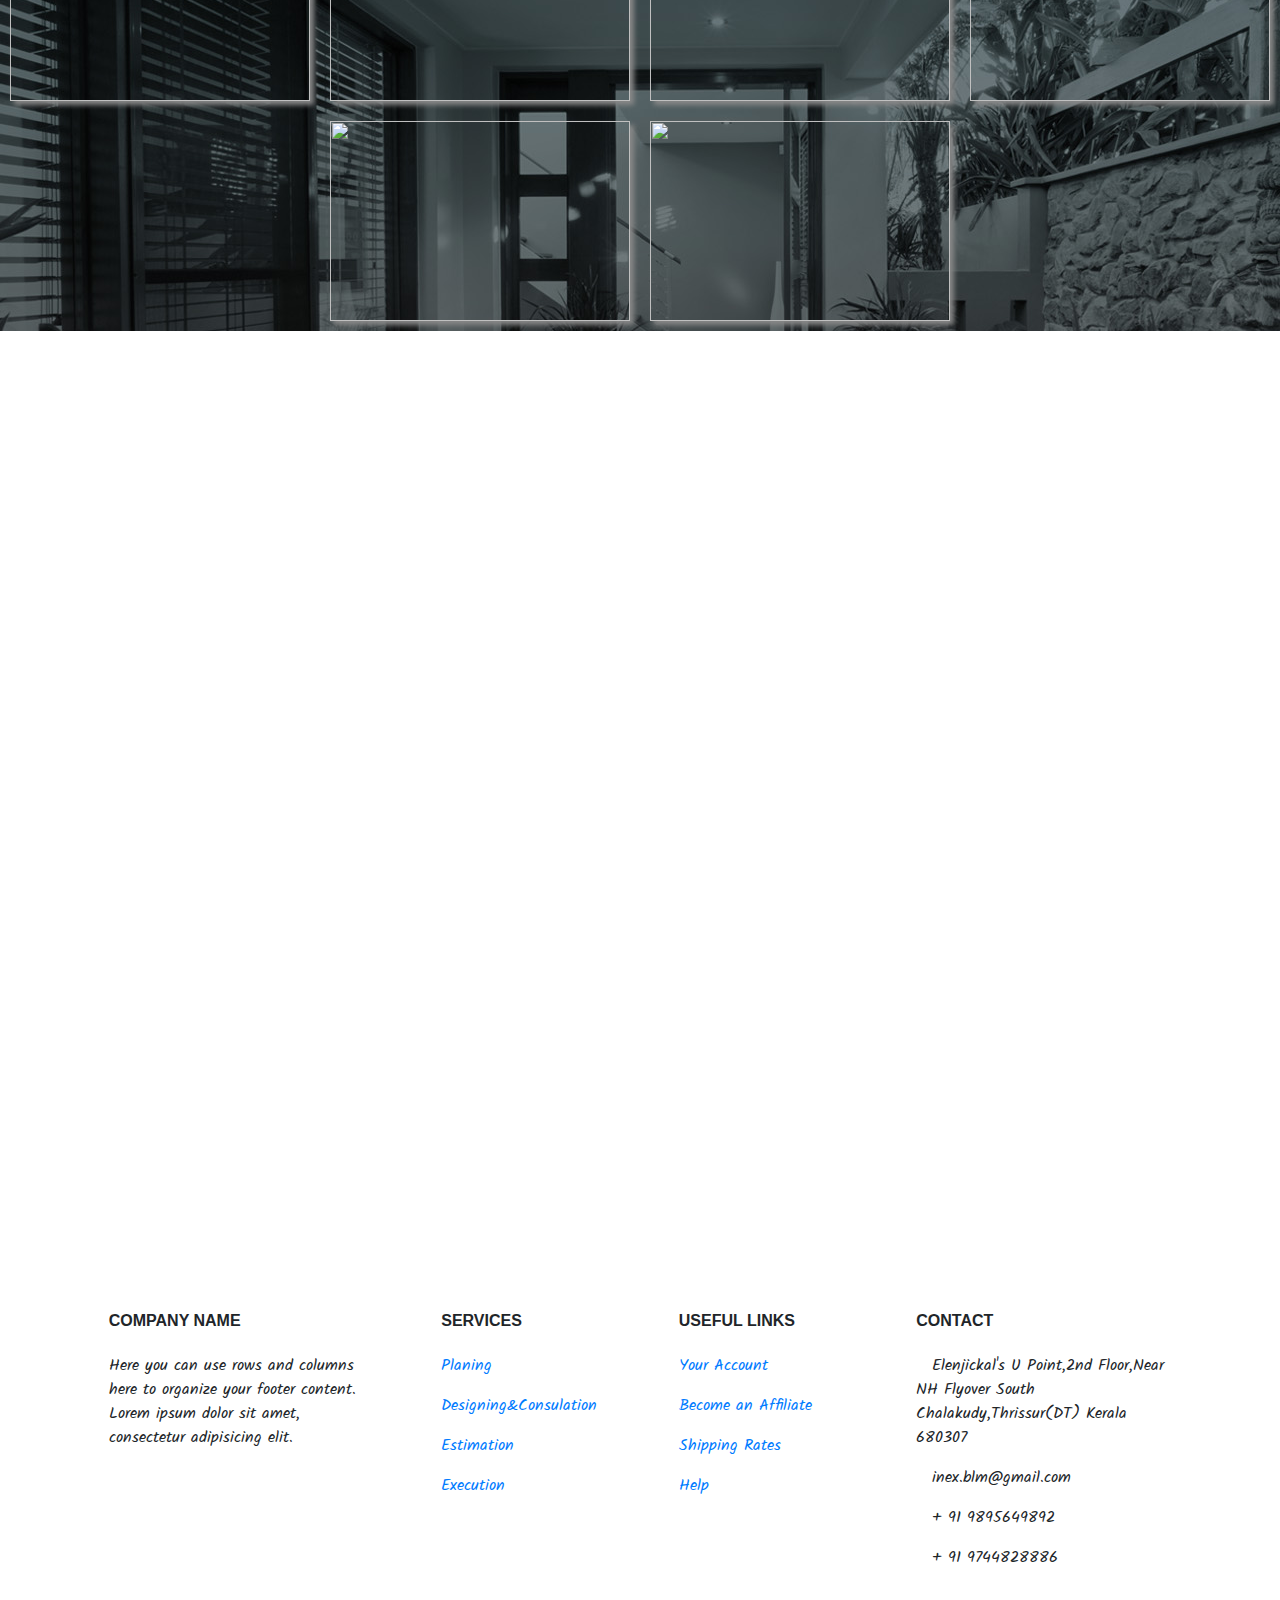
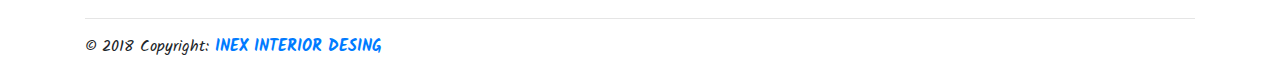
==== commit e76ceb54: "uploading inex" ====
--- a/index.html
+++ b/index.html
@@ -1,18 +1,219 @@
 <!DOCTYPE html>
 <html>
 <head>
-  <title>portfolio</title>
-  <link rel="stylesheet" type="text/css" href="style.css">
+	<title>INEX INTERIOR DESING</title>
+	<link href="https://fonts.googleapis.com/css?family=Kalam" rel="stylesheet">
+	<link rel="stylesheet" type="text/css" href="style.css">
+	<link rel="stylesheet" href="https://maxcdn.bootstrapcdn.com/bootstrap/4.0.0/css/bootstrap.min.css" integrity="sha384-Gn5384xqQ1aoWXA+058RXPxPg6fy4IWvTNh0E263XmFcJlSAwiGgFAW/dAiS6JXm" crossorigin="anonymous">
+	<link rel="stylesheet" type="text/css" href="style.css">
 </head>
 <body>
-          <h2>Life in the wild</h2>
-          <div class="container">
-          <img src="https://static.pexels.com/photos/52500/horse-herd-fog-nature-52500.jpeg">
-          <img src="https://static.pexels.com/photos/66898/elephant-cub-tsavo-kenya-66898.jpeg">
-          <img src="https://static.pexels.com/photos/213399/pexels-photo-213399.jpeg">
-          <img src="https://static.pexels.com/photos/158471/ibis-bird-red-animals-158471.jpeg">
-          <img src="https://static.pexels.com/photos/133459/pexels-photo-133459.jpeg">
-          <img src="https://static.pexels.com/photos/50988/ape-berber-monkeys-mammal-affchen-50988.jpeg">
-          </div>
+	      <nav class="navbar navbar-expand-lg navbar-light bg-light">
+									  <a class="navbar-brand" href="#">INEX</a>
+									  <button class="navbar-toggler" type="button" data-toggle="collapse" data-target="#navbarSupportedContent" aria-controls="navbarSupportedContent" aria-expanded="false" aria-label="Toggle navigation">
+									    <span class="navbar-toggler-icon"></span>
+									  </button>
+
+									  <div class="collapse navbar-collapse" id="navbarSupportedContent">
+									    <ul class="navbar-nav mr-auto">
+									      <li class="nav-item active">
+									        <a class="nav-link" href="#">Home <span class="sr-only">(current)</span></a>
+									      </li>
+									      <li class="nav-item">
+									        <a class="nav-link" href="#">Projects</a>
+									      </li>
+									    
+									      <li class="nav-item">
+									        <a class="nav-link" href="#">Services</a>
+									      </li>
+									      <li class="nav-item">
+									        <a class="nav-link" href="#">Contact</a>
+									      </li>
+									    </ul>
+									   
+									  </div>
+									</nav>
+          <div class="parallax"></div>
+
+			<div class="Banner2">
+				<div class="container">
+					<h1>WHAT WE DO</h1>
+             	 <div class="row">
+                        <div class="col-md-4">
+                            <h3><span class="id-color">RESIDENTIAL</span> DESIGN</h3>
+                           <p class="pg-content"> OUR EXPERT DESIGNERS UNDERSTAND YOUR NEEDS AND THEN TRANSFORM YOUR HOUSE INTO HOME WHICH REFLECTS YOUR UNIQUE IDENTITY</p>
+                            
+                        </div>
+
+                        <div class="col-md-4">
+                            <h3><span class="id-color">OFFICE</span> DESIGN</h3>
+                           <p class="pg-content"> WE UNDERSTAND THE EVER CHANGING REALAM OF WORKSPACE DESIGN AND HELP YOU CREATE AGILE FUNCTIONAL AND AESTHETIC WORKSPACES THAT WILL HELP YOU BE MORE CREATIVE AND PRODUCTIVE</p>
+                          
+                        </div>
+
+                        <div class="col-md-4">
+                            <h3><span class="id-color">COMMERCIAL</span> DESIGN</h3>
+                            <P class="pg-content">WE CREATE SCALABLE COMMERCIAL SPACE THAT SUBTLY MARRY YOUR BRAND IDENTITY WITH OUR ELEGANT DESIGNS</P> 
+                        </div>
+
+                    </div>
+                </div>
+
+                <div class="container">
+             	 <div class="row">
+                        <div class="col-md-4">
+                            <h3><span class="id-color">INTERIOR</span> DESIGN</h3>
+                           <p class="pg-content">INEX INTERIORS GIVE A TRUST OF FULL INTERIOR DESIGN SERVICE.WORKING CLOSELY WITH YOU, THE TEAM CREATES BESPOKE DESIGNS,INCORPORATING FIXTURES AND FITTINGS TO SUIT YOUR LIFESTYLE,TASTE,REQUIRMENTS AND SATISFATION</p>
+                            
+                        </div>
+
+                        <div class="col-md-4">
+                            <h3><span class="id-color">LAYOUT AND PLANNING</span></h3>
+                           <p class="pg-content">INEX INTERIORS PROVIDES DECORATIVE SOLUTIONS TO CATER FOR ALL YOUR NEEDS,FROM HELPING TO PLAN A SINGLE ROOM LAYOUT ,TO CURATING ACCESSORIES FOR AN ENTIRE PROPERTY.WE CREATE COMPUTER AIDED DESING ROOM LAYOUTS TO ENSURE THE SPACE IS USED TO IT'S FULL POTENTIAL AND HELP YOU ENVISAGE THE FINAL RESULT</p>
+                          
+                        </div>
+
+                        <div class="col-md-4">
+                            <h3><span class="id-color">WHY CHOOSE US</span></h3>
+                            <P class="pg-content">
+                               YOU'VE INVESTED MONEY IN TO YOUR PROPERTY AND NOW IT'S TIME TO GIVE IT THE 'WOW' FACTOR.YOU DESERVIVE FOR YOUR HOME TO BE SHOWCASED IN ITS BEST POSSIBLE LIGHT.NOT JUST THAT.BUT YOU WANT TO SAVE TIME AND MONEY</P> 
+                        </div>
+
+                    </div>
+                </div>
+         </div>
+			</div>
+
+		  <div class="parallax"></div>
+
+
+		     <div class="Banner3">
+		     	     <h2>PROJECTS</h2>
+		     	          <div class="gallery">
+                             	<img src="Image/INEX1.jpg">
+                             	<img src="Image/INEX2.jpg">
+                             	<img src="Image/INEX3.jpg">
+                             	<img src="Image/INEX4.jpg">
+                             	<img src="Image/INEX5.jpg">
+                             	<img src="Image/INEX6.jpg">
+                             	<img src="Image/INEX7.jpg">
+                             	<img src="Image/INEX8.jpg">
+                             	<img src="Image/INEX9.jpg">
+                             	<img src="Image/INEX10.jpg">
+                             	<img src="Image/INEX11.jpg">
+                             	<img src="Image/INEX12.jpg">
+                             	<img src="Image/INEX13.jpg">
+                             	<img src="Image/INEX14.jpg">
+                             	<img src="Image/INEX15.jpg">
+                             	<img src="Image/INEX16.jpg">
+                             	<img src="Image/INEX17.jpg">
+                             	<img src="Image/INEX18.jpg">
+                           </div>
+                     
+			</div>
+
+		  <div class="parallax"></div>
+
+
+
+<!-- Footer -->
+<footer class="page-footer font-small mdb-color pt-4 mt-4">
+
+  <!-- Footer Links -->
+  <div class="container text-center text-md-left">
+
+    <!-- Footer links -->
+    <div class="row text-center text-md-left mt-3 pb-3">
+
+      <!-- Grid column -->
+      <div class="col-md-3 col-lg-3 col-xl-3 mx-auto mt-3">
+        <h6 class="text-uppercase mb-4 font-weight-bold">Company name</h6>
+        <p class="footer-paragraph">Here you can use rows and columns here to organize your footer content. Lorem ipsum dolor sit amet, consectetur adipisicing elit.</p>
+      </div>
+      <!-- Grid column -->
+
+      <hr class="w-100 clearfix d-md-none">
+
+      <!-- Grid column -->
+      <div class="col-md-2 col-lg-2 col-xl-2 mx-auto mt-3">
+        <h6 class="text-uppercase mb-4 font-weight-bold">Services</h6>
+        <p><a href="#!">Planing</a></p>
+        <p><a href="#!">Designing&Consulation</a></p>
+        <p><a href="#!">Estimation</a></p>
+        <p><a href="#!">Execution</a></p>
+      </div>
+      <!-- Grid column -->
+
+      <hr class="w-100 clearfix d-md-none">
+
+      <!-- Grid column -->
+      <div class="col-md-3 col-lg-2 col-xl-2 mx-auto mt-3">
+        <h6 class="text-uppercase mb-4 font-weight-bold">Useful links</h6>
+        <p><a href="#!">Your Account</a></p>
+        <p><a href="#!">Become an Affiliate</a></p>
+        <p><a href="#!">Shipping Rates</a></p>
+        <p><a href="#!">Help</a></p>
+      </div>
+
+      <!-- Grid column -->
+      <hr class="w-100 clearfix d-md-none">
+
+      <!-- Grid column -->
+      <div class="col-md-4 col-lg-3 col-xl-3 mx-auto mt-3">
+        <h6 class="text-uppercase mb-4 font-weight-bold">Contact</h6>
+        <p><i class="fa fa-home mr-3"></i>Elenjickal's U Point,2nd Floor,Near NH Flyover South Chalakudy,Thrissur(DT) Kerala 680307</p>
+        <p><i class="fa fa-envelope mr-3"></i>inex.blm@gmail.com</p>
+        <p><i class="fa fa-phone mr-3"></i> + 91 9895649892</p>
+        <p><i class="fa fa-print mr-3"></i> + 91 9744828886</p>
+      </div>
+      <!-- Grid column -->
+
+    </div>
+    <!-- Footer links -->
+
+    <hr>
+
+    <!-- Grid row -->
+    <div class="row d-flex align-items-center">
+
+      <!-- Grid column -->
+      <div class="col-md-8 col-lg-8">
+
+        <!--Copyright-->
+        <p class="text-center text-md-left">© 2018 Copyright: <a href="https://mdbootstrap.com/bootstrap-tutorial/"><strong> INEX INTERIOR DESING</strong></a></p>
+
+      </div>
+      <!-- Grid column -->
+
+      <!-- Grid column -->
+      <div class="col-md-4 col-lg-4 ml-lg-0">
+
+        <!-- Social buttons -->
+        <div class="text-center text-md-right">
+          <ul class="list-unstyled list-inline">
+            <li class="list-inline-item"><a class="btn-floating btn-sm rgba-white-slight mx-1"><i class="fa fa-facebook"></i></a></li>
+            <li class="list-inline-item"><a class="btn-floating btn-sm rgba-white-slight mx-1"><i class="fa fa-twitter"></i></a></li>
+            <li class="list-inline-item"><a class="btn-floating btn-sm rgba-white-slight mx-1"><i class="fa fa-google-plus"></i></a></li>
+            <li class="list-inline-item"><a class="btn-floating btn-sm rgba-white-slight mx-1"><i class="fa fa-linkedin"></i></a></li>
+          </ul>
+        </div>
+
+      </div>
+      <!-- Grid column -->
+
+    </div>
+    <!-- Grid row -->
+
+  </div>
+  <!-- Footer Links -->
+
+</footer>
+<!-- Footer -->
+                      
+
+		  <script src="https://code.jquery.com/jquery-3.2.1.slim.min.js" integrity="sha384-KJ3o2DKtIkvYIK3UENzmM7KCkRr/rE9/Qpg6aAZGJwFDMVNA/GpGFF93hXpG5KkN" crossorigin="anonymous"></script>
+<script src="https://cdnjs.cloudflare.com/ajax/libs/popper.js/1.12.9/umd/popper.min.js" integrity="sha384-ApNbgh9B+Y1QKtv3Rn7W3mgPxhU9K/ScQsAP7hUibX39j7fakFPskvXusvfa0b4Q" crossorigin="anonymous"></script>
+<script src="https://maxcdn.bootstrapcdn.com/bootstrap/4.0.0/js/bootstrap.min.js" integrity="sha384-JZR6Spejh4U02d8jOt6vLEHfe/JQGiRRSQQxSfFWpi1MquVdAyjUar5+76PVCmYl" crossorigin="anonymous"></script>
+
 </body>
 </html>--- a/style.css
+++ b/style.css
@@ -1,27 +1,53 @@
-body{
-	margin: 0px;
+body, html {
+    height: 100%;
 }
-.container{
+.parallax {
+    /* The image used */
+    background-image: url('Image/Banner.jpg');
+
+    /* Full height */
+    height: 100%; 
+
+    /* Create the parallax scrolling effect */
+    background-attachment: fixed;
+    background-position: center;
+    background-repeat: no-repeat;
+    background-size: cover;
+}
+.Banner2{
+	background-image: url('Image/Banner2.jpg');
+}
+.Banner3{
+	background-image: url('Image/Banner3.jpg');
+}
+.gallery{
 	display: flex;
-	flex-wrap: wrap;
-	justify-content: center;
-}
-h2{
-	font-family: fantasy;
-	font-size: 2em;
-	border-bottom: 3px solid pink;
-	border-right: 3px solid pink;
-	width: 400px;
-	text-align: center;
-	box-shadow: 4px 4px 4px #888888;
-	margin-top: 10px;
+    flex-wrap: wrap;
+    justify-content: center;
 }
 img{
-	width: 450px;
-	height: 300px;
-	margin: 10px;
-	transition: all 1s;
+    width:300px;
+    height:200px;
+    margin:10px;
+    transition:all 1s;
+    box-shadow: 4px 4px 5px #888888;
 }
 img:hover{
-	transform: scale(1.1);
-}+    transform: scale(1.1);
+    }
+h2{
+    font-family: fantasy;
+    font-size: 3em;
+    text-align: center;
+    border-bottom: 2px solid black;
+}
+h3{
+	color:#FFFFFF;
+}
+.pg-content{
+	color:#FFFFFF;
+}
+p{
+	font-family: 'Kalam', cursive;
+	/*color:#ffffff;
+}
--- a/style.css
+++ b/style.css
@@ -1,27 +1,53 @@
-body{
-	margin: 0px;
+body, html {
+    height: 100%;
 }
-.container{
+.parallax {
+    /* The image used */
+    background-image: url('Image/Banner.jpg');
+
+    /* Full height */
+    height: 100%; 
+
+    /* Create the parallax scrolling effect */
+    background-attachment: fixed;
+    background-position: center;
+    background-repeat: no-repeat;
+    background-size: cover;
+}
+.Banner2{
+	background-image: url('Image/Banner2.jpg');
+}
+.Banner3{
+	background-image: url('Image/Banner3.jpg');
+}
+.gallery{
 	display: flex;
-	flex-wrap: wrap;
-	justify-content: center;
-}
-h2{
-	font-family: fantasy;
-	font-size: 2em;
-	border-bottom: 3px solid pink;
-	border-right: 3px solid pink;
-	width: 400px;
-	text-align: center;
-	box-shadow: 4px 4px 4px #888888;
-	margin-top: 10px;
+    flex-wrap: wrap;
+    justify-content: center;
 }
 img{
-	width: 450px;
-	height: 300px;
-	margin: 10px;
-	transition: all 1s;
+    width:300px;
+    height:200px;
+    margin:10px;
+    transition:all 1s;
+    box-shadow: 4px 4px 5px #888888;
 }
 img:hover{
-	transform: scale(1.1);
-}+    transform: scale(1.1);
+    }
+h2{
+    font-family: fantasy;
+    font-size: 3em;
+    text-align: center;
+    border-bottom: 2px solid black;
+}
+h3{
+	color:#FFFFFF;
+}
+.pg-content{
+	color:#FFFFFF;
+}
+p{
+	font-family: 'Kalam', cursive;
+	/*color:#ffffff;
+}
